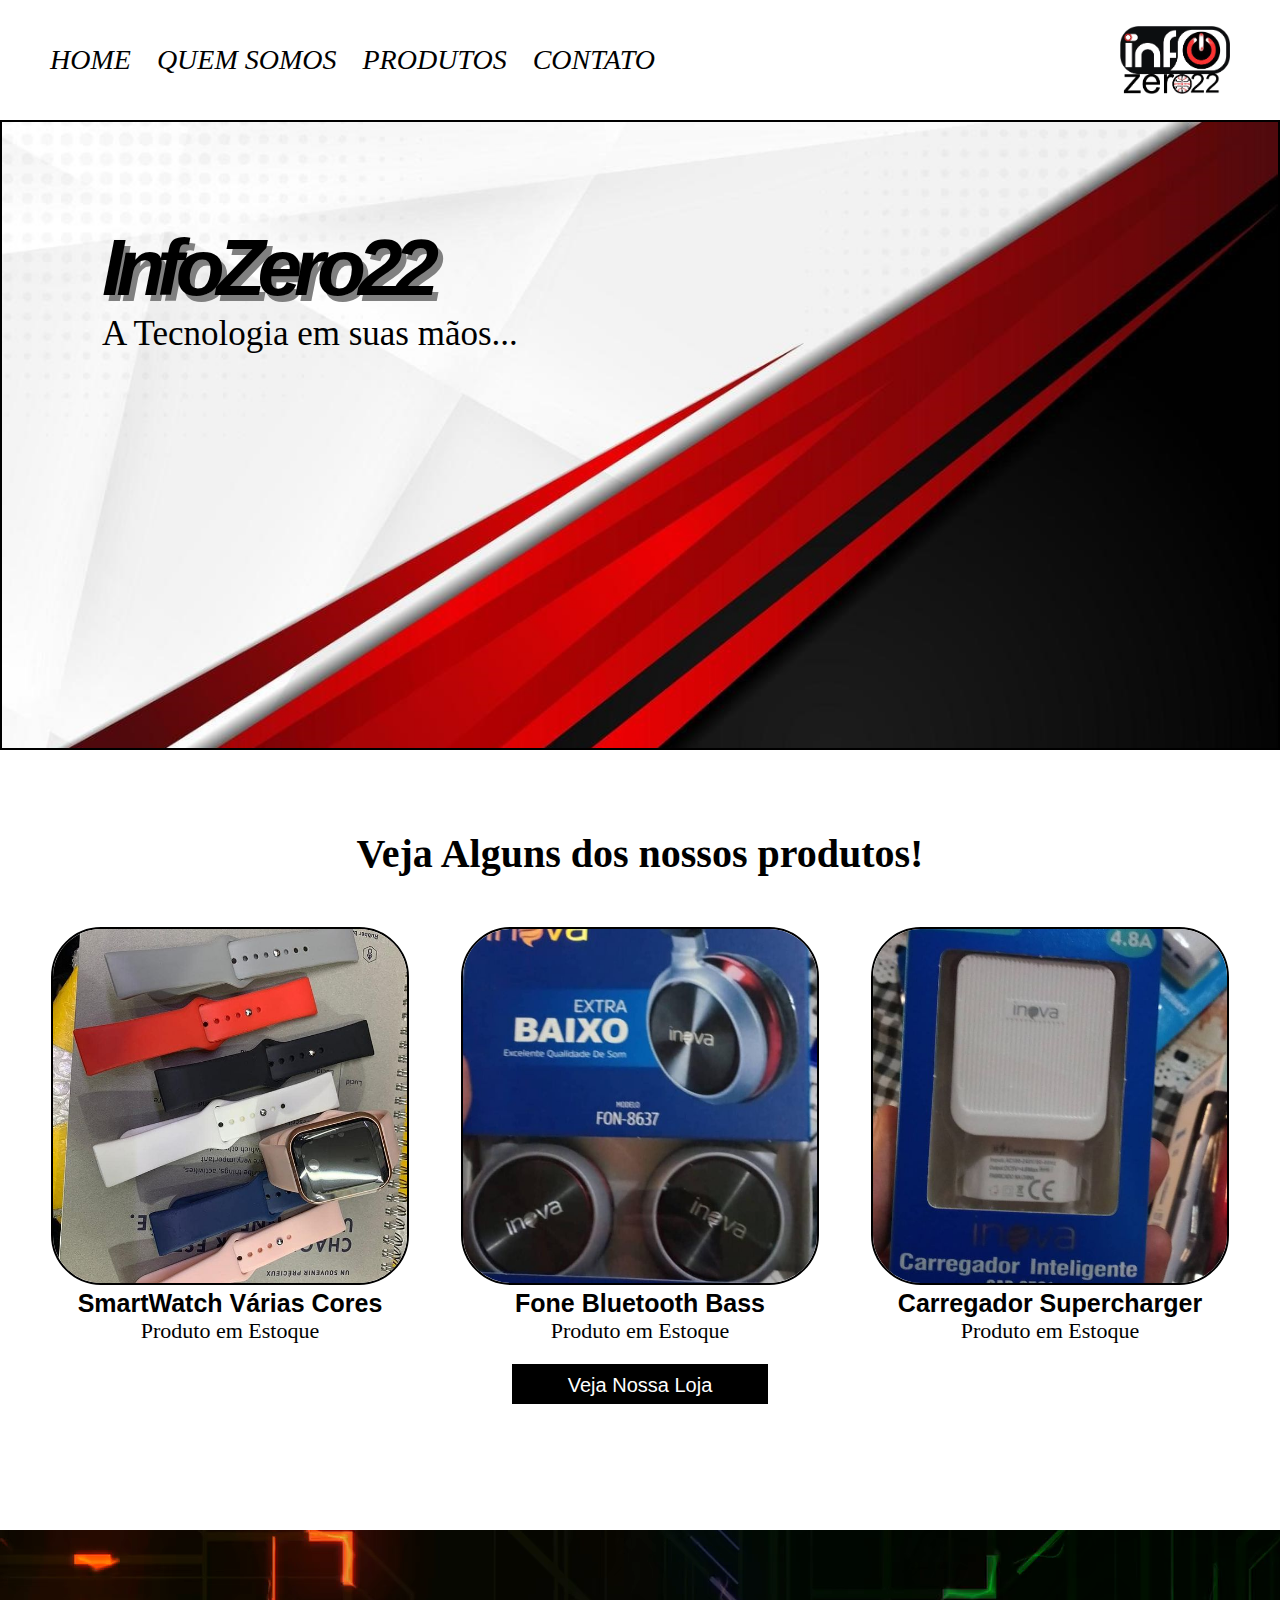
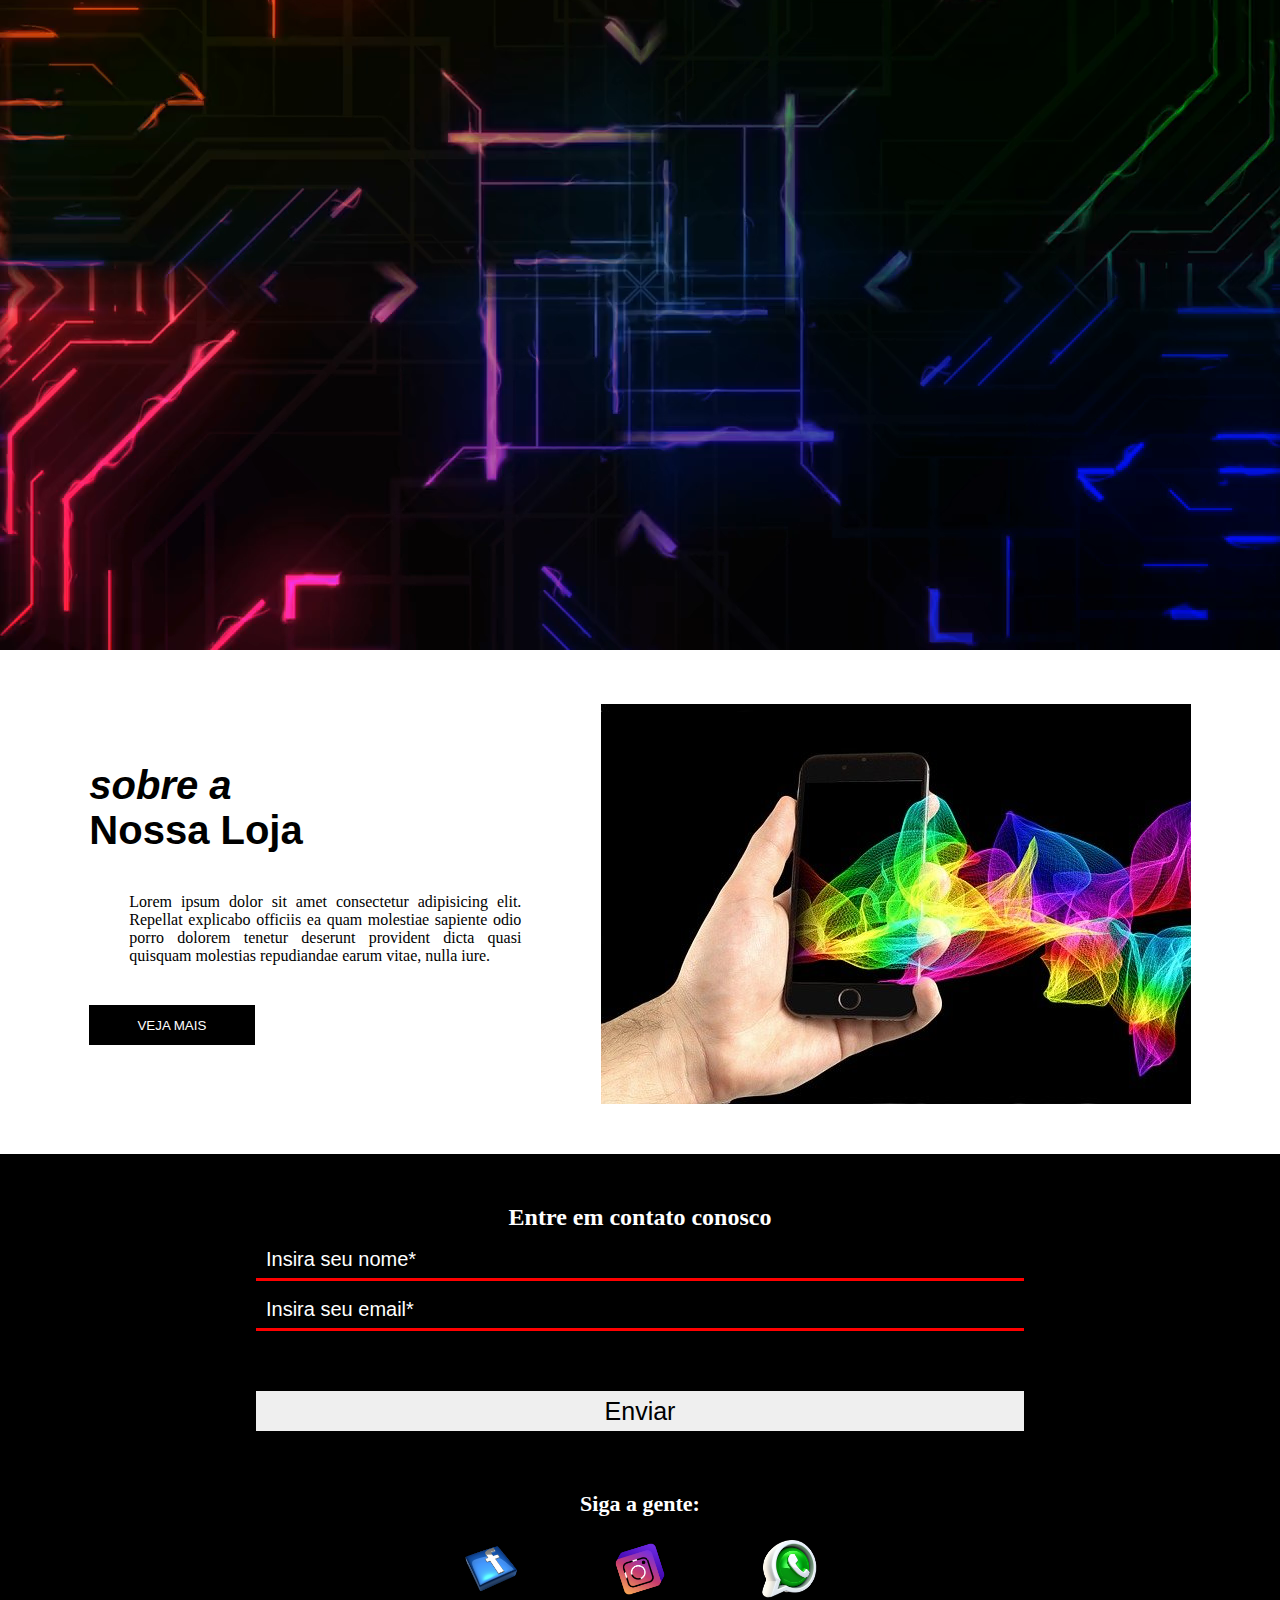
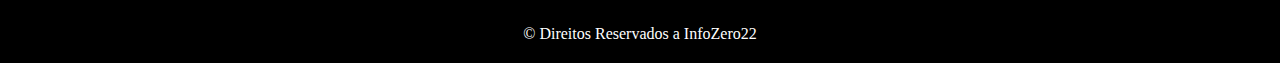
==== index.html @ 2eaff06e "Loja InfoZero22" ====
<!DOCTYPE html>
<html lang="en">
    <meta charset="UTF-8">
    <meta name="viewport" content="width=device-width, initial-scale=1.0">
    <!--arquivo css estilo da landing page-->
    <link rel="stylesheet" type="text/css" href="css/style.css">
    <!--responsivo-->
    <link rel="stylesheet" href="css/responsivo.css">
    <meta charset="description" content="Loja Tecnologia"> 
    <meta charset="keywords" content="Lojas Tecnologia Nova Friburgo,Infozero22,Tecnologia,Celulares,Smartwatch,Smartphones">
    <meta charset="Valdecir Waldhelm">
<body>
    <header id="top-header">
        <img src="img/logoS-250px.png" alt="Infozero22">
            <div class="navbar">
                <div class="desktop">
                    <nav>
                        <ul>
                            <a href="#top-header"><li>Home</li></a>
                            <a href="#quem-somos"><li>Quem somos</li></a>
                            <a href="#produtos"><li>Produtos</li></a>
                            <a href="#contato"><li>Contato</li></a>
                           
                      
                        </ul>
                    </nav>
                </div> <!--desktop-->
            </div> <!--navbar-->
    </header> <!--Top-header-->

    <main id="container-main">
        <div class="container">
            <div class="container-info">
                <h1>InfoZero22</h1>
                <p>A Tecnologia em suas mãos...</p>
            </div> <!--container-info-->
        </div> <!--container-->
    </main> <!--container-main-->

    <section id="produtos">  
        <h2>Veja Alguns dos nossos produtos!</h2>
        <div class="produtos-container">
            <div class="item-produtos">
                <img src="img/imagem1.jpg" alt="SmartWatch">
                <h3>SmartWatch Várias Cores</h3>
                <p>Produto em Estoque</p>
            </div>
            <div class="item-produtos">
                <img src="img/imagem7.jpg" alt="Fone Bluetooth">
                <h3>Fone Bluetooth Bass</h3>
                <p>Produto em Estoque</p>
            </div>
            <div class="item-produtos">
                <img src="img/imagem12.jpg" alt="Carregador Supercharger">
                <h3>Carregador Supercharger</h3>
                <p>Produto em Estoque</p>
            </div> <!--item-produtos-->
        </div> <!--class-container--> 

        <a href="https://www.instagram.com/info022/?hl=pt-br" target="_blank"><input type="submit" value="Veja Nossa Loja"></a>
    </section> <!--produtos-->

    <section id="media"> 
        <div class="media-container">
            <video autoplay loop class="video" >
                <source src="media/Chain - 25380.mp4">
            </video> <!--class video-->
        </div>
    </section>

    <section id="quem-somos">
        <div class="container-loja">
            <h3><span>sobre a</span><br>Nossa Loja</h3>
            <p>Lorem ipsum dolor sit amet consectetur adipisicing elit. Repellat explicabo officiis ea quam molestiae sapiente odio porro dolorem tenetur deserunt provident dicta quasi quisquam molestias repudiandae earum vitae, nulla iure.</p>
            <a target="_blank" href="https://www.instagram.com/info022/?hl=pt-br"><input type="submit" value="Veja Mais"></a>
        </div> <!--container-loja-->
        <div class="quem-somos-img"></div>
    </section> <!--quem-somos-->

    <footer id="contato">
        <div class="formulario">
        <h2>Entre em contato conosco</h2>
            <form method="post" id="fContato" action="mailto:zero22Info@gmail.com" target="_blank">
                <input type="text" name="nome" placeholder="Insira seu nome*">
                <input type="email" name="email" placeholder="Insira seu email*">
                <br>
                <input type="submit" value="Enviar">
            </form>
        </div> <!--formulario-->
        <div class="redes-sociais">
            <h3>Siga a gente:</h3>
            <div class="img-redessociais">
                <div class="item">
                    <a target="_blank" href="https://www.facebook.com/lindiano.costa"><img src="img/facebook.png" alt="facebook"></a>
                </div>
                <div class="item">
                    <a target="_blank" href="https://www.instagram.com/info022/?hl=pt-br"><img src="img/3D-Instagram-logo-PNG.png" alt="instagram"></a>
                </div>
                <div class="item">
                    <a target="_blank" href="https://wa.me/5522992016962"><img src="img/3D-WhatsApp-logo-transparent-background-PNG.png" alt="whatsapp"></a>
                </div> 
            </div> <!--img-redessociais-->
            <p>&copy; Direitos Reservados a InfoZero22</p>
        </div> <!--redes-sociais-->
    </footer><!--contato-->


</body>
</html>
---- css/style.css ----
*{
    margin: 0;
    padding: 0;
    box-sizing: border-box;
}

html{
    height: 100%;
}

/*navbar*/
#top-header{
    width: 100%;
    height: 120px;
    display: flex;
    justify-content: space-between;
    align-items: center;
    flex-direction: row-reverse;
    padding: 10px 50px;
   
}

#top-header img {
    width: 9%;
    min-width: 110px;
}

.navbar ul li{ 
    text-transform: uppercase;
    font-family: 'arial black', serif;
    font-style: italic;
    display: inline-block;
    color: black;
    font-size: 28px;
    margin-right: 22px;
}

.navbar ul li:hover{
    color: grey;
}

/*container*/
#container-main{
    width: 100%;
    height: 70vh;
   
}

.container{
    width: 100%;
    height: 70vh;
    background-image: url('../img/template1.jpg');
    background-size: cover;
    border: 2px solid black;
}

.container-info{
    padding: 100px;
}

.container-info h1{
    font-family: 'Arial Black' , sans-serif;
    font-style: italic;
    font-size: 80px;
    text-shadow: 5px 6px grey;
    letter-spacing: -8px;
}

.container-info p{
    font-size: 35px;

}

/*produtos*/

#produtos{
    width: 100%;
    height: 70vh;
}

#produtos h2{
    text-align: center;
    margin: 80px 0 50px 0;
    font-size: 40px;
}

.produtos-container{
    display: flex;
    justify-content: space-around;
    
}

.item-produtos{
    width: 35%;
    text-align: center;

}

.item-produtos:nth-child(1){
    margin-right: -50px;
}

.item-produtos:nth-child(3){
    margin-left: -50px;
}

.item-produtos h3{
    font-family: 'arial', sans-serif;
    font-weight: bolder;
    font-size: 25px;
}

.item-produtos p{
    font-size: 22px;

}

.item-produtos img{
    border: 2px solid black;
    width: 80%;
    border-radius: 50px;
}

#produtos input[type=submit]{
    background-color: black;
    color: white;
    font-size: 20px;
    width: 20%;
    min-width: 180px;
    height: 40px;
    position: relative;
    left: 40%;
    margin: 20px 0;
    padding: 10px;
    cursor: pointer;
    border: none;
    outline: none;
    
}

/* video */
.video{
    width: 100%;
}

/* quem somos */

#produtos{
    width: 100;
    height: 700px;
}
#quem-somos{
    display: flex;
    justify-content: space-evenly;
    padding: 50px;
    align-items: center;
}

.container-loja{
    width: 40%;
    height: auto;
}

.container-loja span{
    font-family: 'lobster',sans-serif;
    font-style: italic;
}

.container-loja h3{
    font-family: 'arial', sans-serif;
    font-size: 40px;

}

.container-loja p{
    padding: 40px;
    text-align: justify;
}

.container-loja input[type=submit]{
    border: none;
    outline: none;
    width: 35%;
    min-width: 150px;
    height: 40px;
    background-color: black;
    color: white;
    text-transform: uppercase;
    cursor: pointer;
    
}

.quem-somos-img{
    background-image: url('../img/mobile.jpg');
    background-size: cover;
    width: 50%;
    min-width: 400px;
    height: 400px;
}

/* contato */
/* rodape */
#contato{
    background-color: black;
    text-align: center;
}

.formulario{
    color: white;
    padding: 50px 0;
}

.formulario form{
    text-align: left;
    margin:  10px auto;
    width: 60%;

}

form input[type=text]::placeholder, form input[type=email]::placeholder{
    color: white;
}

form input[type=text], form input[type=email]{
    font-size: 20px;
    color: white;
    width: 100%;
    height: 40px;
    border: none;
    outline: none;
    padding-left: 10px;
    background-color: black;
    border-bottom: 3px solid red;
    margin-bottom: 10px;
}

form input[type=submit]{
    width: 100%;
    height: 40px;
    border: none;
    outline: none;
    margin-top: 50px;
    font-size: 25px;
    cursor: pointer;
    
}

.redes-sociais h3{
    color: white;
    font-size: 22px;
}

.redes-sociais p{
    padding: 20px 0;
    color: white;
}

.redes-sociais{
    width: 50%;
    margin: auto;
}

.img-redessociais{
    display: flex;
    justify-content: center;
    margin-top: 20px;
    cursor: pointer;
}

.img-redessociais .item:nth-child(1){
   position: relative;
   left: 10%;
   
}

.img-redessociais .item:nth-child(3){
   position: relative;
   right: 10%;
   
 }

.item img{
    width: 30%;
}
---- css/responsivo.css ----
@media screen and (max-width: 920px){
    .navbar ul{
        word-spacing: 20px;
    }

    .navbar ul li{
        /* display: inline-block;
        color: rgb(214, 0, 0);
        text-shadow: 1px 1px black; */
        font-size: 22px;
    }

    .container-info{
        padding: 50px;
    }


    
}
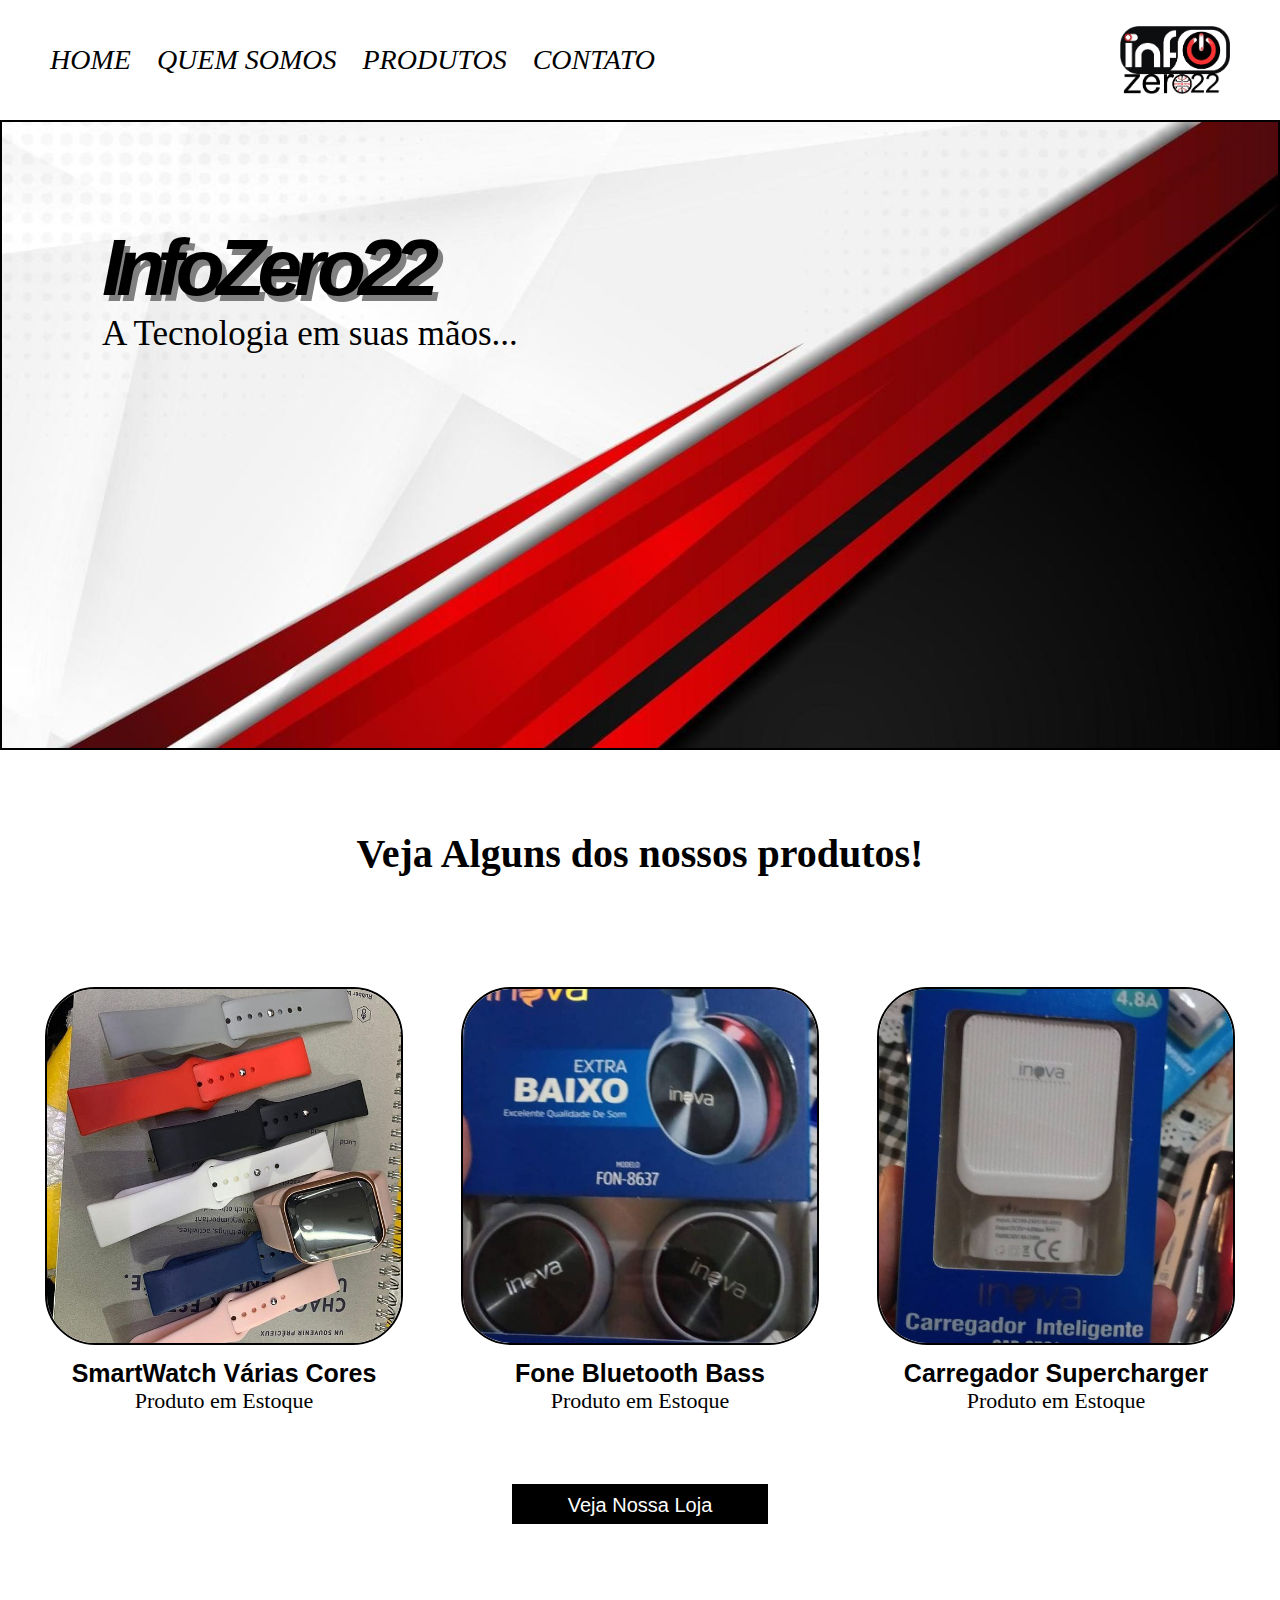
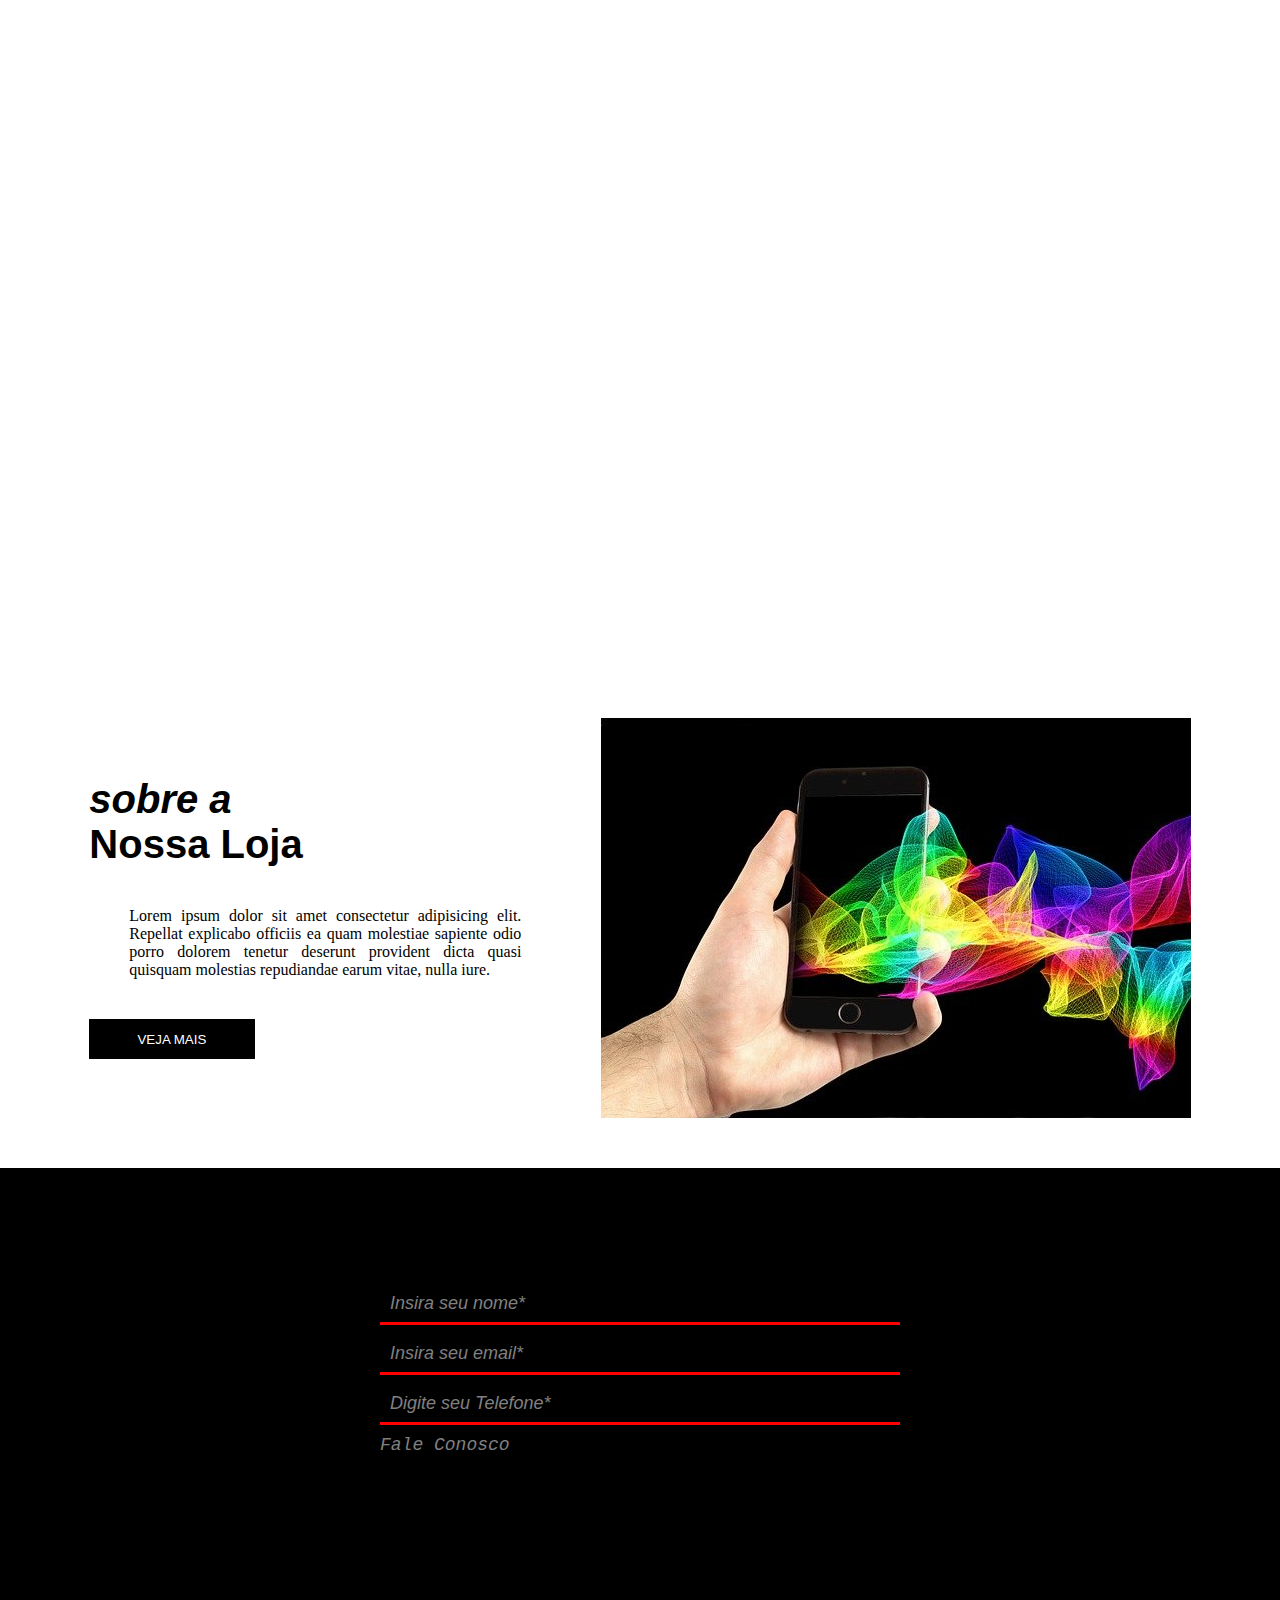
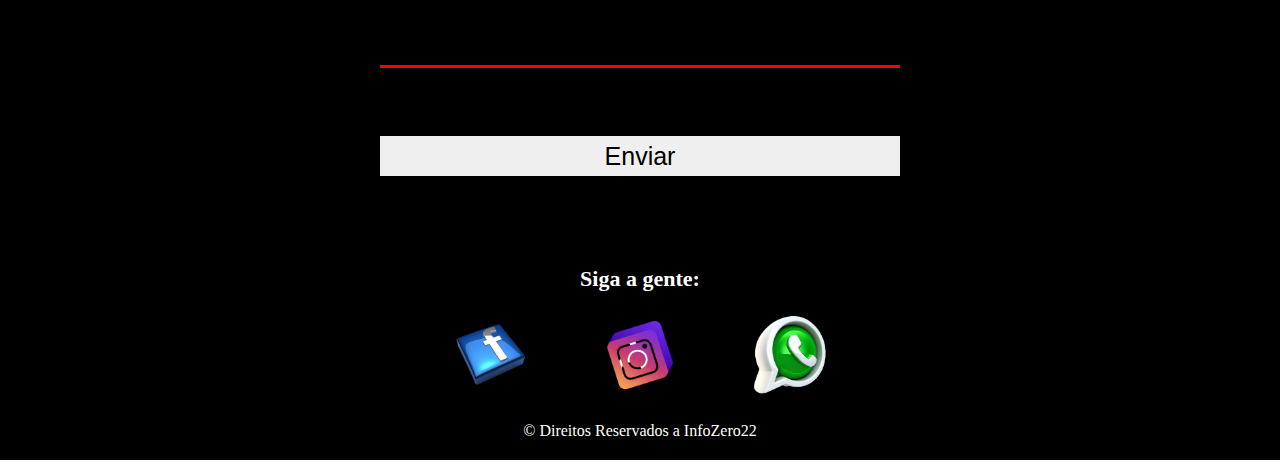
==== commit 896125bb: "ajustes responsivo LOja InfoZer22" ====
--- a/index.html
+++ b/index.html
@@ -20,11 +20,23 @@
                             <a href="#quem-somos"><li>Quem somos</li></a>
                             <a href="#produtos"><li>Produtos</li></a>
                             <a href="#contato"><li>Contato</li></a>
-                           
-                      
                         </ul>
                     </nav>
                 </div> <!--desktop-->
+
+                        <div class="icon-menu"></div>
+
+                        <div class="mobile menu hide" id="menu">
+                        
+                                <a href="#top-header"><li>Home</li></a>
+                                <a href="#quem-somos"><li>Quem Somos</li></a>
+                                <a href="#produtos"><li>Produtos</li></a>
+                                <a href="#contato"><li>Contato</li></a>  
+                              
+                        <!--mobile-->
+                    
+
+               
             </div> <!--navbar-->
     </header> <!--Top-header-->
 
@@ -55,9 +67,11 @@
                 <h3>Carregador Supercharger</h3>
                 <p>Produto em Estoque</p>
             </div> <!--item-produtos-->
-        </div> <!--class-container--> 
+        </div> <!--produtos-container--> 
 
-        <a href="https://www.instagram.com/info022/?hl=pt-br" target="_blank"><input type="submit" value="Veja Nossa Loja"></a>
+        <div class="button-loja">
+            <a href="https://www.instagram.com/info022/?hl=pt-br" target="_blank"><input type="submit" value="Veja Nossa Loja"></a>
+        </div> <!--button-loja-->
     </section> <!--produtos-->
 
     <section id="media"> 
@@ -81,8 +95,10 @@
         <div class="formulario">
         <h2>Entre em contato conosco</h2>
             <form method="post" id="fContato" action="mailto:zero22Info@gmail.com" target="_blank">
-                <input type="text" name="nome" placeholder="Insira seu nome*">
-                <input type="email" name="email" placeholder="Insira seu email*">
+                <input type="text" name="nome" placeholder="Insira seu nome*" required>
+                <input type="email" name="email" placeholder="Insira seu email*" required>
+                <input type="telefone" placeholder="Digite seu Telefone*" required />
+                <textarea name="" id="" cols="30" rows="10" placeholder="Fale Conosco" required></textarea>
                 <br>
                 <input type="submit" value="Enviar">
             </form>
@@ -104,6 +120,7 @@
         </div> <!--redes-sociais-->
     </footer><!--contato-->
 
+    <script src="js/config.js"></script>
 
 </body>
 </html>--- a/css/style.css
+++ b/css/style.css
@@ -25,7 +25,13 @@
     min-width: 110px;
 }
 
-.navbar ul li{ 
+/* menu desktop */
+
+.navbar .desktop{
+    /* display: none; */
+}
+
+.navbar .desktop ul li{ 
     text-transform: uppercase;
     font-family: 'arial black', serif;
     font-style: italic;
@@ -35,11 +41,61 @@
     margin-right: 22px;
 }
 
-.navbar ul li:hover{
+.navbar .desktop ul li:hover{
     color: grey;
 }
 
-/*container*/
+/* menu mobile */
+
+.icon-menu{
+    width: 70px;
+    height: 70px;
+    background-image: url('../img/cardapio.png');
+    background-size: 100%;
+    background-repeat: no-repeat;
+    cursor: pointer; 
+    float: left;
+    display: none;
+   
+}
+
+.hide{transition:1s;height:0;}
+
+.show{
+    transition:1s;
+    height: auto;
+}
+
+.navbar .mobile{
+    z-index: 999;
+    overflow: hidden;
+    width: 100%;
+    position: absolute;
+    top: 120px;
+    left: 0;
+    text-align: center;
+    background-color: rgba(255, 255, 255, 0.5);
+    list-style-type: none;
+}
+
+.navbar .mobile li{
+    text-transform: uppercase;
+    font-family: 'arial black', serif;
+    font-style: italic;
+    font-size: 28px; 
+    border-bottom: 2px solid red;
+    padding: 10px 0;
+    color: black;
+    text-shadow: 1px 2px white;
+    
+}
+
+.navbar .mobile a{
+    text-decoration: none; 
+}
+
+/* container imagem */
+
 #container-main{
     width: 100%;
     height: 70vh;
@@ -75,7 +131,7 @@
 
 #produtos{
     width: 100%;
-    height: 70vh;
+    height: auto;
 }
 
 #produtos h2{
@@ -85,8 +141,12 @@
 }
 
 .produtos-container{
-    display: flex;
-    justify-content: space-around;
+    width: 100%;
+    height: auto;
+    display: flex;
+    justify-content: space-between;
+    flex-wrap: wrap;
+    padding: 50px 0;
     
 }
 
@@ -119,36 +179,37 @@
     border: 2px solid black;
     width: 80%;
     border-radius: 50px;
-}
-
-#produtos input[type=submit]{
+    margin: 10px;
+}
+
+.button-loja{
+    width: 100%;
+    margin: 20px auto;
+    text-align: center;
+    
+}
+
+.button-loja input[type=submit]{
     background-color: black;
     color: white;
     font-size: 20px;
     width: 20%;
     min-width: 180px;
     height: 40px;
-    position: relative;
-    left: 40%;
-    margin: 20px 0;
     padding: 10px;
     cursor: pointer;
     border: none;
     outline: none;
-    
 }
 
 /* video */
 .video{
     width: 100%;
+    height: auto;
 }
 
 /* quem somos */
 
-#produtos{
-    width: 100;
-    height: 700px;
-}
 #quem-somos{
     display: flex;
     justify-content: space-evenly;
@@ -199,39 +260,51 @@
 }
 
 /* contato */
+
 /* rodape */
 #contato{
     background-color: black;
     text-align: center;
 }
 
-.formulario{
-    color: white;
-    padding: 50px 0;
-}
-
 .formulario form{
-    text-align: left;
-    margin:  10px auto;
-    width: 60%;
-
-}
-
-form input[type=text]::placeholder, form input[type=email]::placeholder{
-    color: white;
-}
-
-form input[type=text], form input[type=email]{
-    font-size: 20px;
-    color: white;
+    display: flex;
+    flex-direction: column;
+    justify-content: center;
+    margin: 50px auto;
+    max-width: 600px;
+    padding: 40px;
+}
+
+.formulario input[type=text], .formulario input[type=email], .formulario input[type=telefone]{
     width: 100%;
     height: 40px;
+    margin-bottom: 10px;
     border: none;
     outline: none;
     padding-left: 10px;
     background-color: black;
     border-bottom: 3px solid red;
     margin-bottom: 10px;
+    color: white;
+    font-size: 18px;
+}
+
+form input[type=text]::placeholder, form input[type=email]::placeholder, form input[type=telefone]::placeholder, form  textarea::placeholder{
+    color: grey;
+    font-size: 18px;
+    font-style: italic;
+}
+
+
+.formulario textarea{
+    font-size: 20px;
+    color: white;
+    resize: none;
+    border: 0;
+    outline: 0;
+    background-color: black;
+    border-bottom: 3px solid red;
 }
 
 form input[type=submit]{
@@ -280,6 +353,6 @@
  }
 
 .item img{
-    width: 30%;
-}
-
+    width: 40%;
+}
+
--- a/css/responsivo.css
+++ b/css/responsivo.css
@@ -1,4 +1,9 @@
-@media screen and (max-width: 920px){
+@media screen and (max-width: 950px){
+
+    .navbar .desktop ul li{ 
+        font-size: 22px;
+    }
+
     .navbar ul{
         word-spacing: 20px;
     }
@@ -13,7 +18,141 @@
     .container-info{
         padding: 50px;
     }
+   
+}
 
+@media screen and (max-width: 890px){
+
+    .navbar .desktop{
+        display: none;
+    }
+
+    .icon-menu{
+        /* display: none; */
+        display: block;
+       
+    }
+
+    .container-info h1{
+        font-size: 50px;
+        
+    }
+
+    .container-info{
+        padding: 50px;
+    }
+
+    .produtos-container{
+        display: flex;
+        justify-content: center;
+        flex-wrap: wrap;
+        
+    }
+
+    .item-produtos:nth-child(1){
+        margin-right: 0;
+    }
+    
+    .item-produtos:nth-child(3){
+        margin-left: 0;
+    }
+    
+    .item-produtos{
+        width: 50%;
+    
+    }
+
+    .item-produtos img{
+        border: 2px solid black;
+        width: 80%;
+        border-radius: 50px;
+        margin: 20px;
+    }
+
+    .item img{
+        width: 50%;
+    }
+
+   
+}
+
+@media screen and (max-width: 590px){
+
+    .produtos-container{
+        display: flex;
+        justify-content: center;
+        flex-direction: column;
+        align-items: center;
+        
+    }
+    
+    .item-produtos{
+        width: 100%;
+        text-align: center;
+    
+    }
+
+    .item-produtos img{
+        border: 2px solid black;
+        width: 60%;
+        border-radius: 50px;
+        margin: 20px;
+    }
+
+    #quem-somos{
+        display: flex;
+        justify-content: center;
+        flex-direction: column;
+        align-items: center;
+    }
+    
+    .container-loja{
+        width: 100%;
+        height: auto;
+        text-align: center;
+        padding-bottom: 20px;
+    }
 
     
+    .redes-sociais{
+        width: 100%;
+        margin: auto;
+    }
+
+    .img-redessociais{
+        display: flex;
+        justify-content: space-around;
+        
+    }
+    
+    .img-redessociais .item:nth-child(1){
+       position: relative;
+       left: 0%;
+       
+    }
+    
+    .img-redessociais .item:nth-child(3){
+       position: relative;
+       right: 0%;
+       
+     }
+
+     .formulario form{
+        text-align: left;
+        margin:  10px auto;
+        width: 100%;
+    
+    }
+    
+    .item img{
+        width: 45%;
+    }
+
+    .quem-somos-img{
+        width: 50%;
+        min-width: 350px;
+        height: 400px;
+    }
+    
+
 }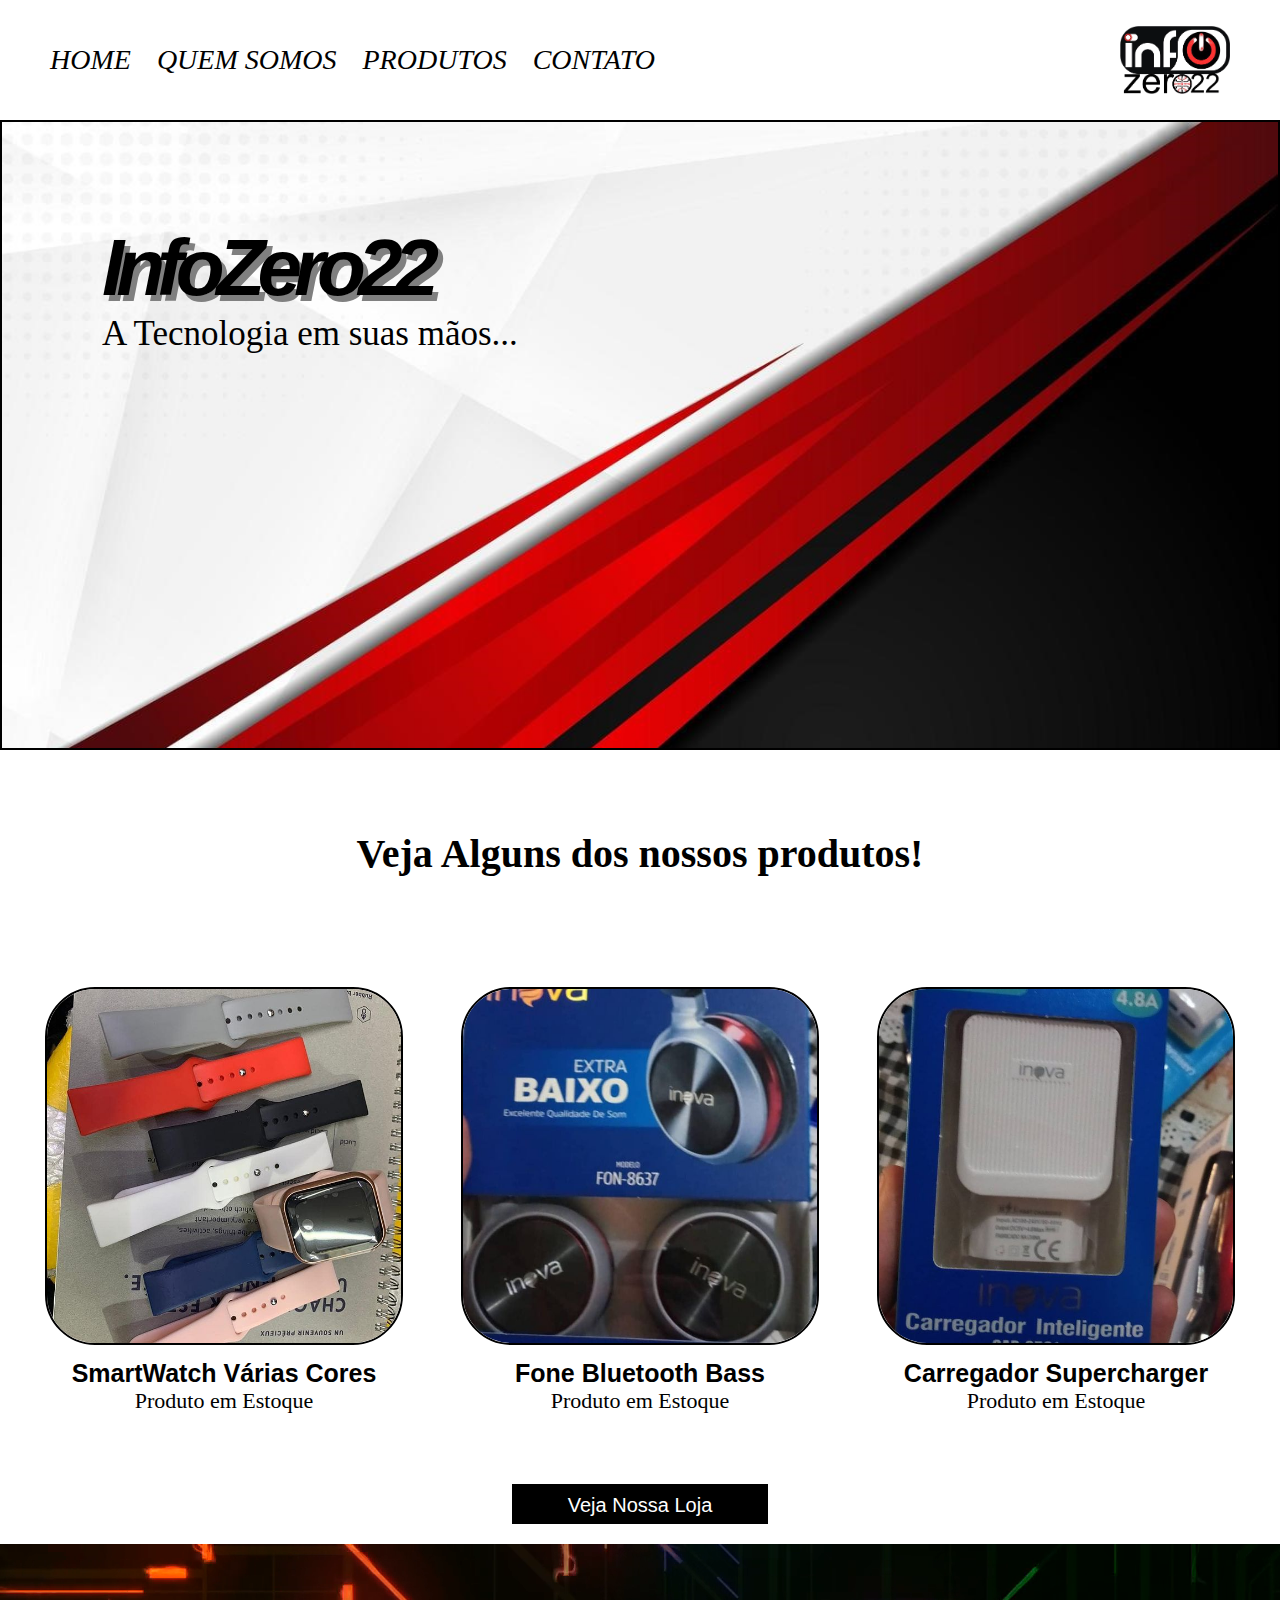
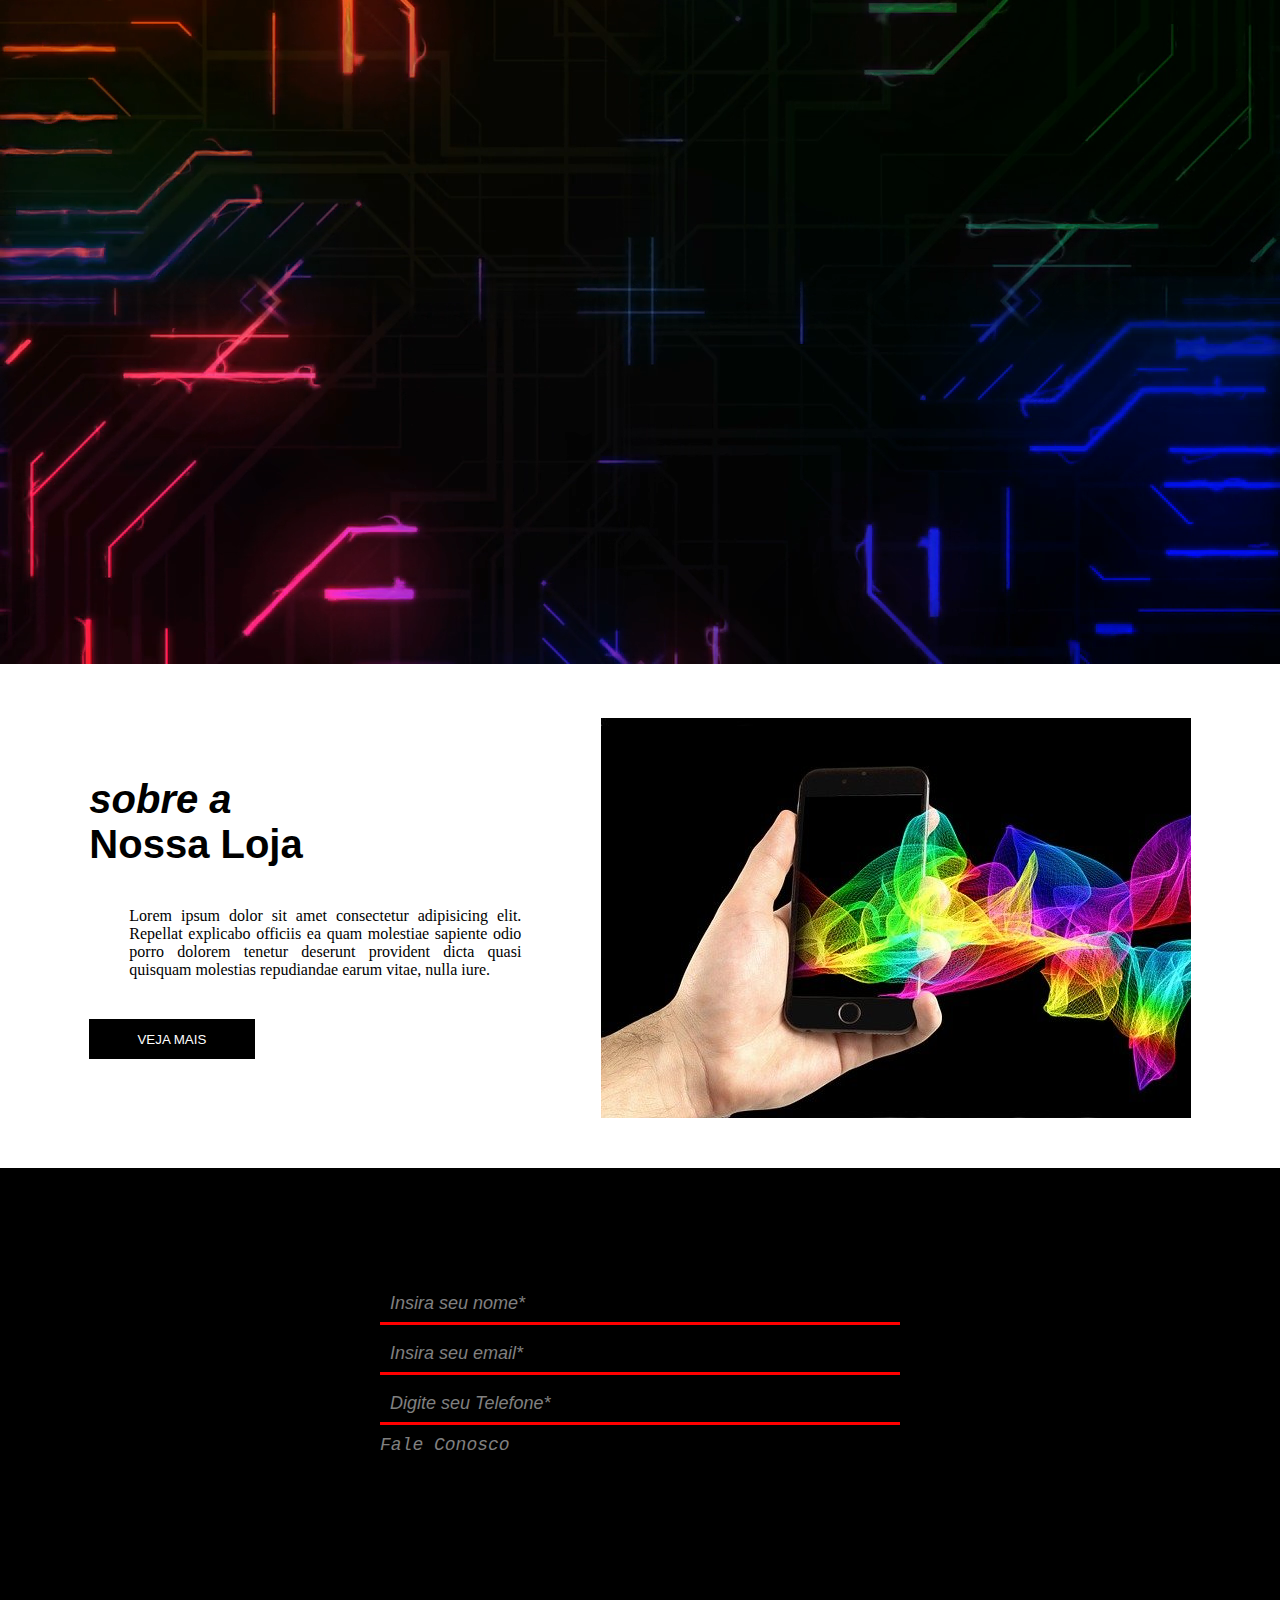
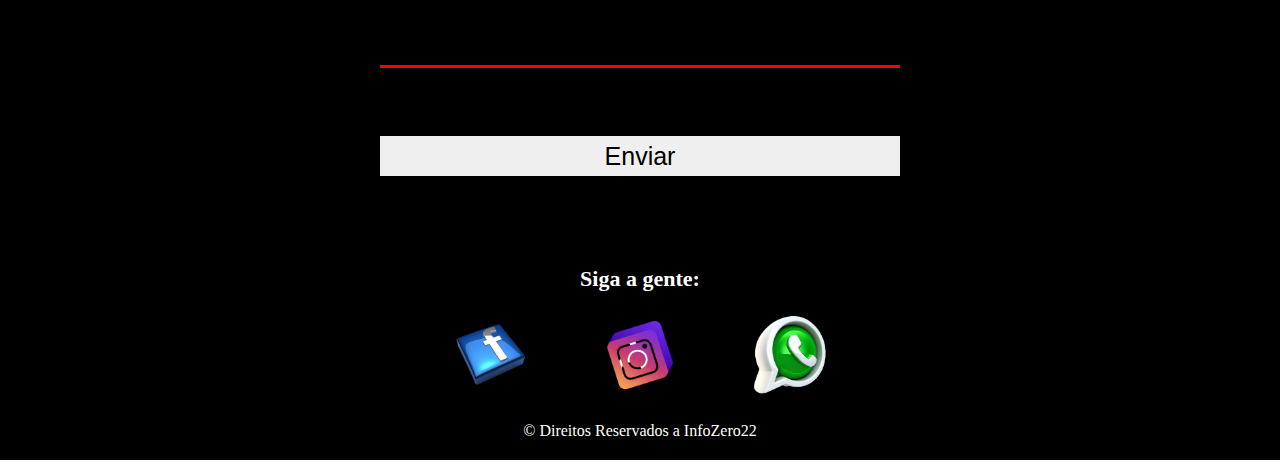
==== commit 87c7fb67: "ajustes video JavaScript" ====
--- a/index.html
+++ b/index.html
@@ -76,10 +76,13 @@
 
     <section id="media"> 
         <div class="media-container">
-            <video autoplay loop class="video" >
-                <source src="media/Chain - 25380.mp4">
+            <video autoplay loop muted id="Myvideo">
+                <source src="media/Chain.mp4">
+                    <source src="media/Chain.ogg" type="video/ogg">
+                        <source src="media/Chain.webm" type="video/webm">
+                            Your browser does not support HTML5 video.
             </video> <!--class video-->
-        </div>
+        </div> <!--media-container-->
     </section>
 
     <section id="quem-somos">
--- a/css/style.css
+++ b/css/style.css
@@ -48,8 +48,8 @@
 /* menu mobile */
 
 .icon-menu{
-    width: 70px;
-    height: 70px;
+    width: 50px;
+    height: 50px;
     background-image: url('../img/cardapio.png');
     background-size: 100%;
     background-repeat: no-repeat;
@@ -74,7 +74,7 @@
     top: 120px;
     left: 0;
     text-align: center;
-    background-color: rgba(255, 255, 255, 0.5);
+    background-color: rgba(255, 255, 255, 0.8);
     list-style-type: none;
 }
 
@@ -203,7 +203,7 @@
 }
 
 /* video */
-.video{
+#Myvideo{
     width: 100%;
     height: auto;
 }
--- a/css/responsivo.css
+++ b/css/responsivo.css
@@ -9,9 +9,6 @@
     }
 
     .navbar ul li{
-        /* display: inline-block;
-        color: rgb(214, 0, 0);
-        text-shadow: 1px 1px black; */
         font-size: 22px;
     }
 
@@ -77,6 +74,11 @@
 }
 
 @media screen and (max-width: 590px){
+
+    #top-header{
+        padding: 10px 15px;
+       
+    }
 
     .produtos-container{
         display: flex;
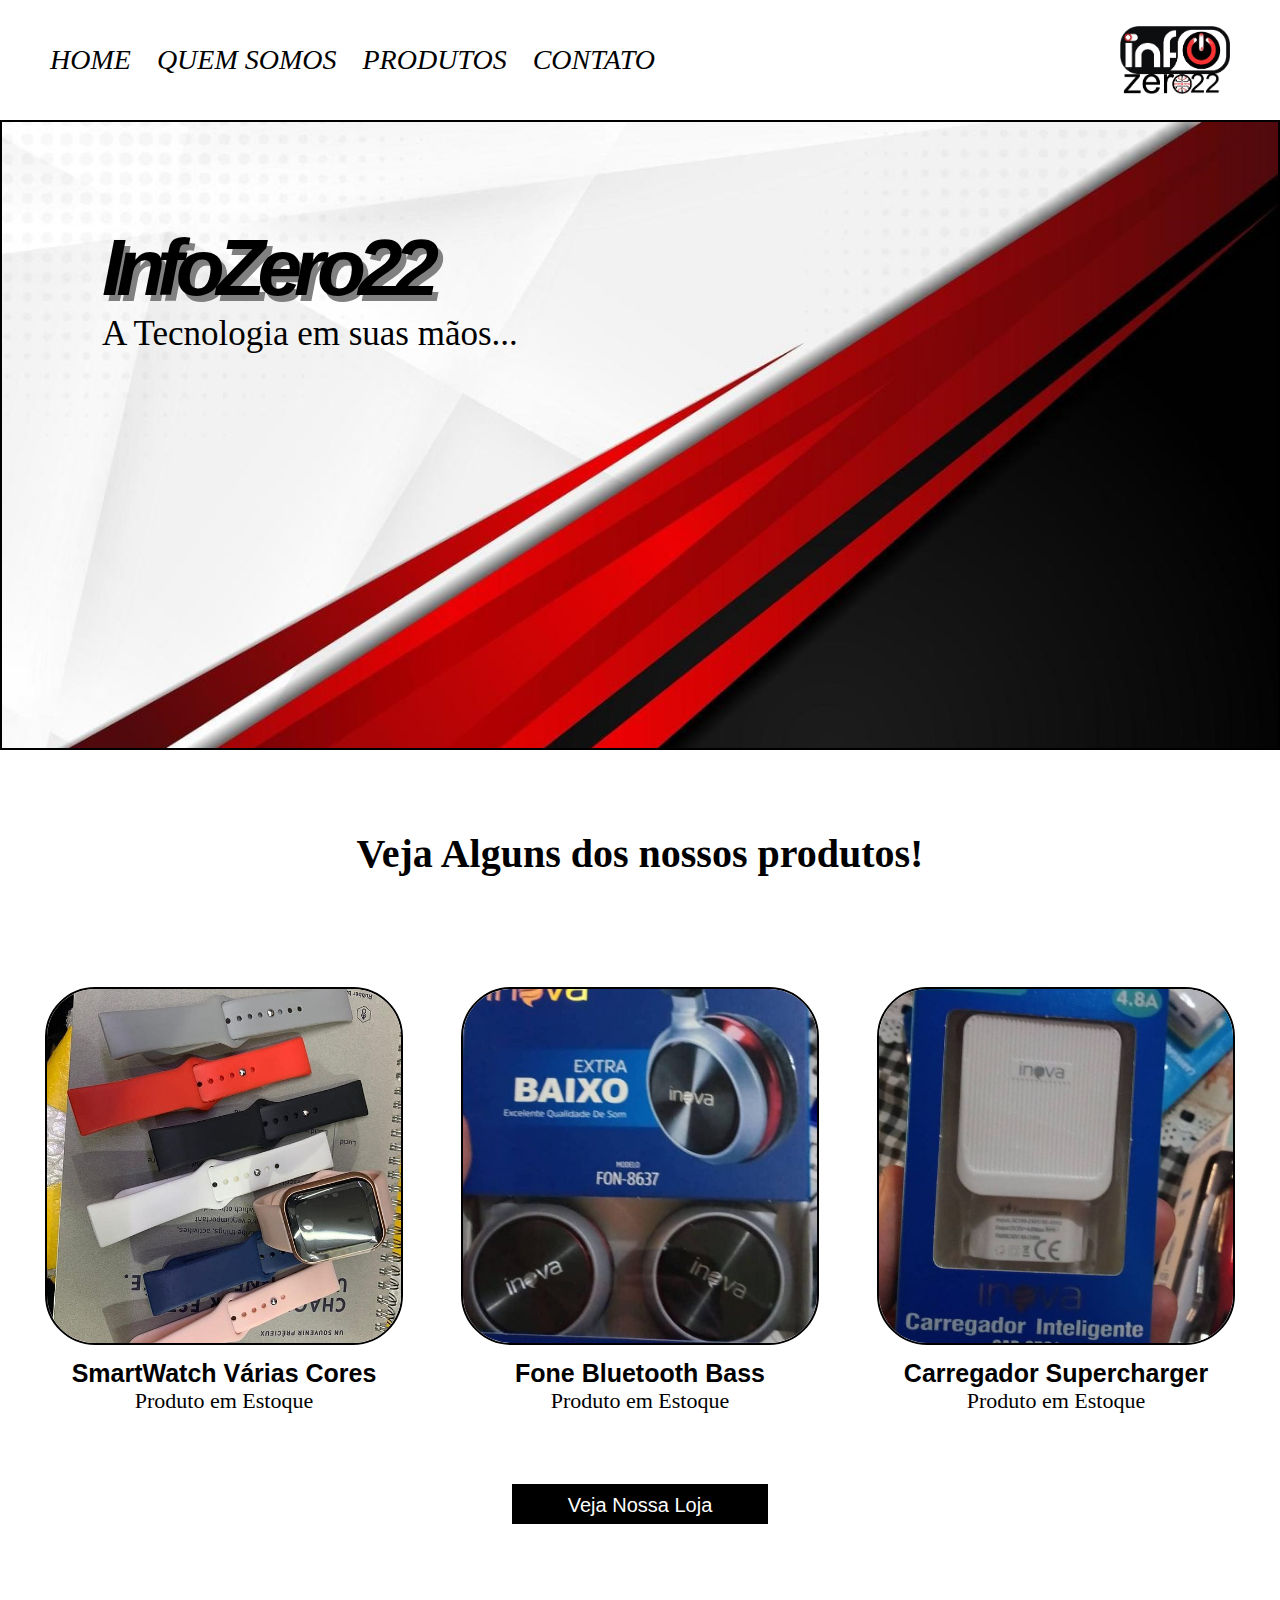
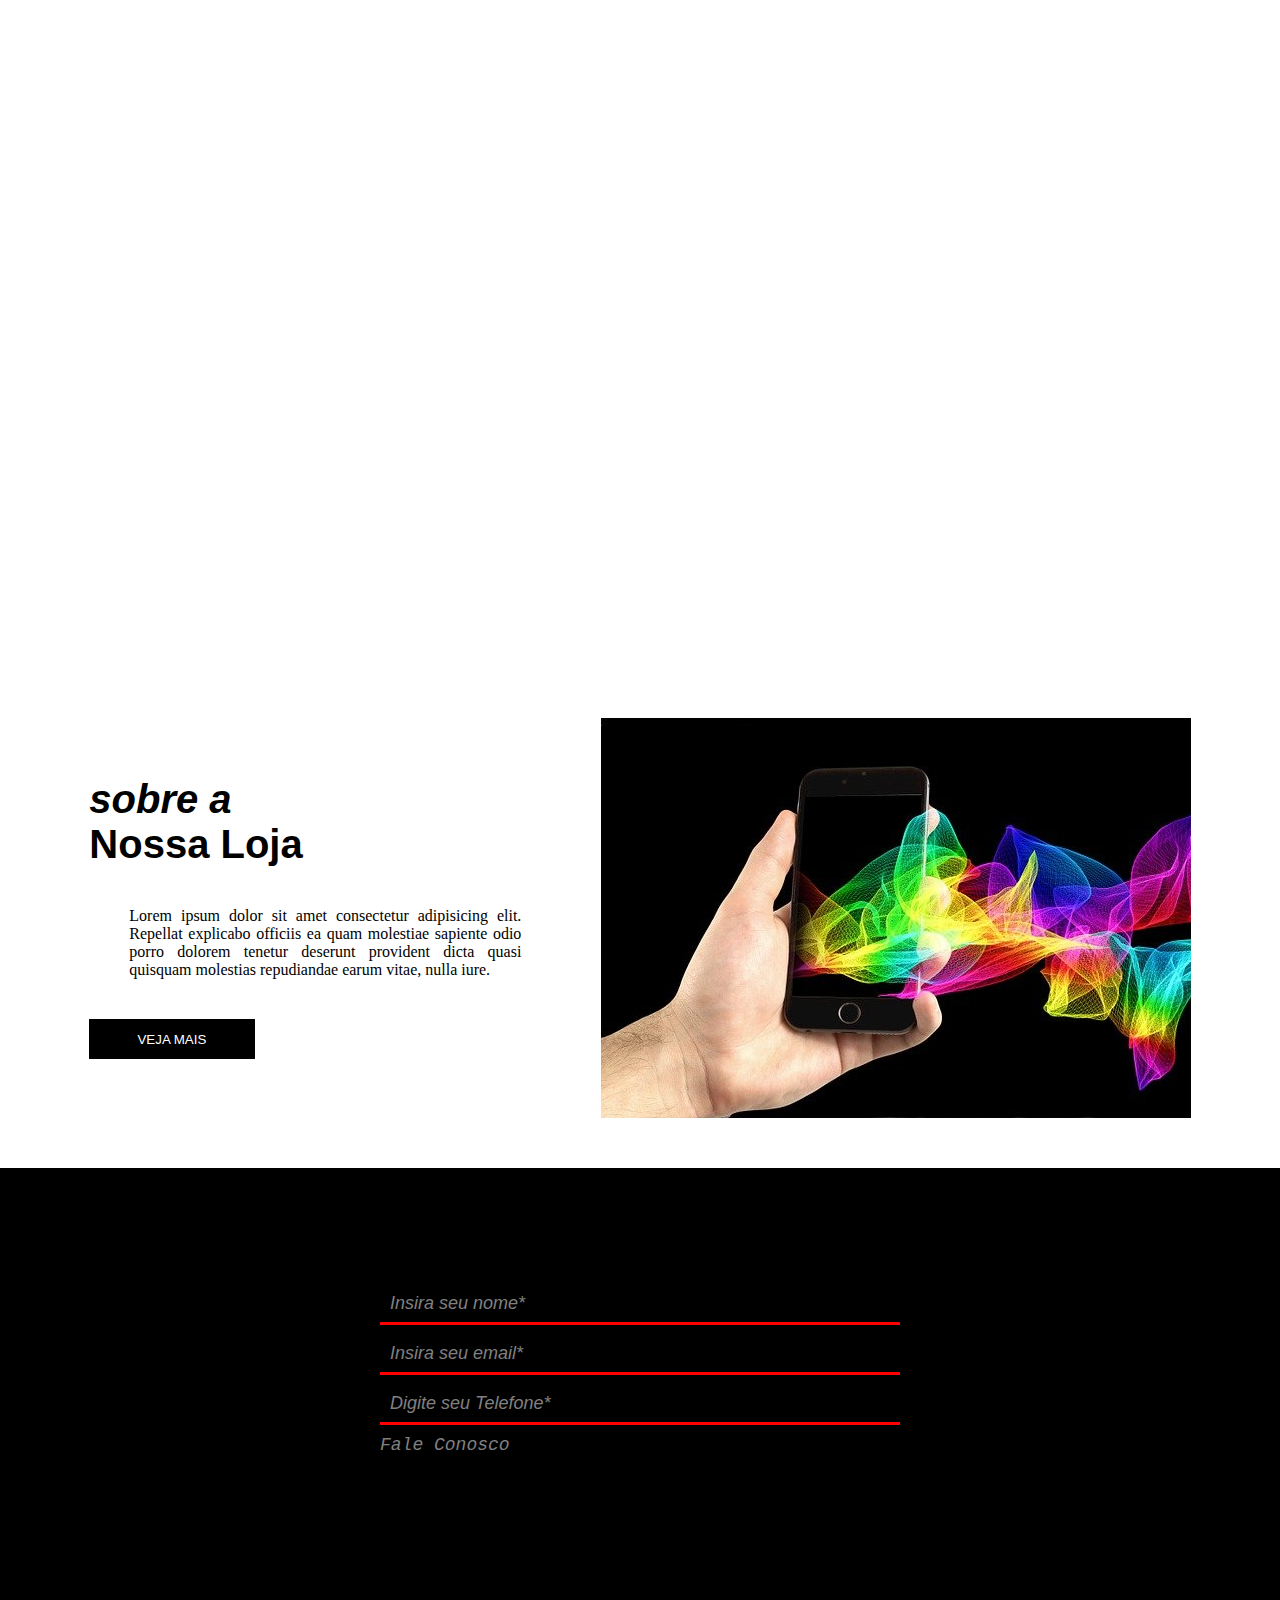
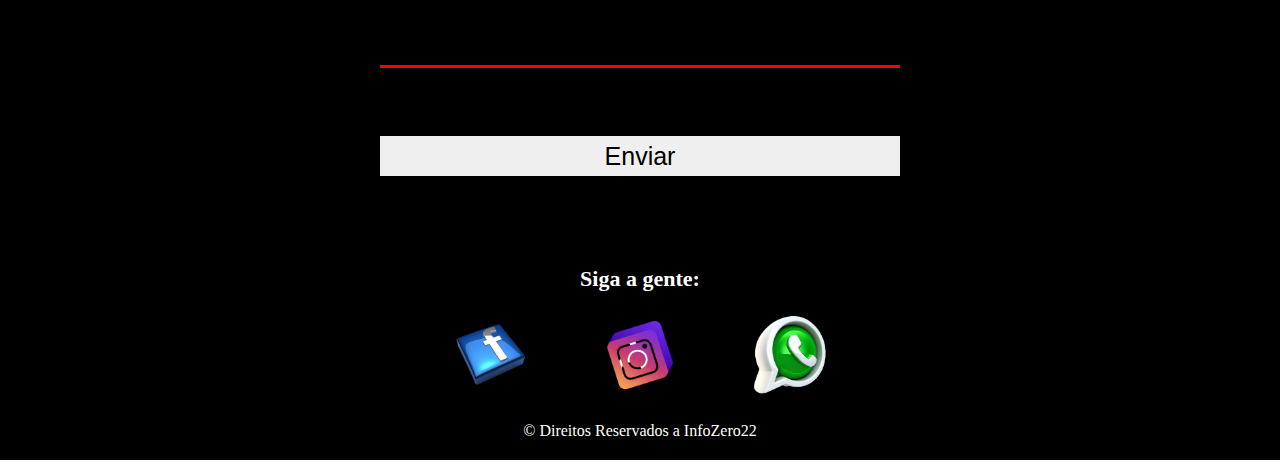
==== commit 3b8958ff: "acrescimo de outras medias tag video" ====
--- a/index.html
+++ b/index.html
@@ -9,9 +9,12 @@
     <meta charset="description" content="Loja Tecnologia"> 
     <meta charset="keywords" content="Lojas Tecnologia Nova Friburgo,Infozero22,Tecnologia,Celulares,Smartwatch,Smartphones">
     <meta charset="Valdecir Waldhelm">
+    <link rel="shortcut icon" type="image-x/png" href="img/logo-menor.ico">
+    <title>Loja InfoZero22</title>
+
 <body>
     <header id="top-header">
-        <img src="img/logoS-250px.png" alt="Infozero22">
+        <img src="img/logoS-250px.png" alt="Infozero22" >
             <div class="navbar">
                 <div class="desktop">
                     <nav>
@@ -77,9 +80,11 @@
     <section id="media"> 
         <div class="media-container">
             <video autoplay loop muted id="Myvideo">
-                <source src="media/Chain.mp4">
-                    <source src="media/Chain.ogg" type="video/ogg">
-                        <source src="media/Chain.webm" type="video/webm">
+                <source src="media/Chain.mp4" type="video/mp4">
+                    <source src="media/chain-mp4.mp4" type="video/mp4">
+                        <source src="media/Chain.ogg" type="video/ogg">
+                            <source src="media/Chain.webm" type="video/webm">
+                                <source src="media/chain-adroid.mp4" type="video/mp4">
                             Your browser does not support HTML5 video.
             </video> <!--class video-->
         </div> <!--media-container-->
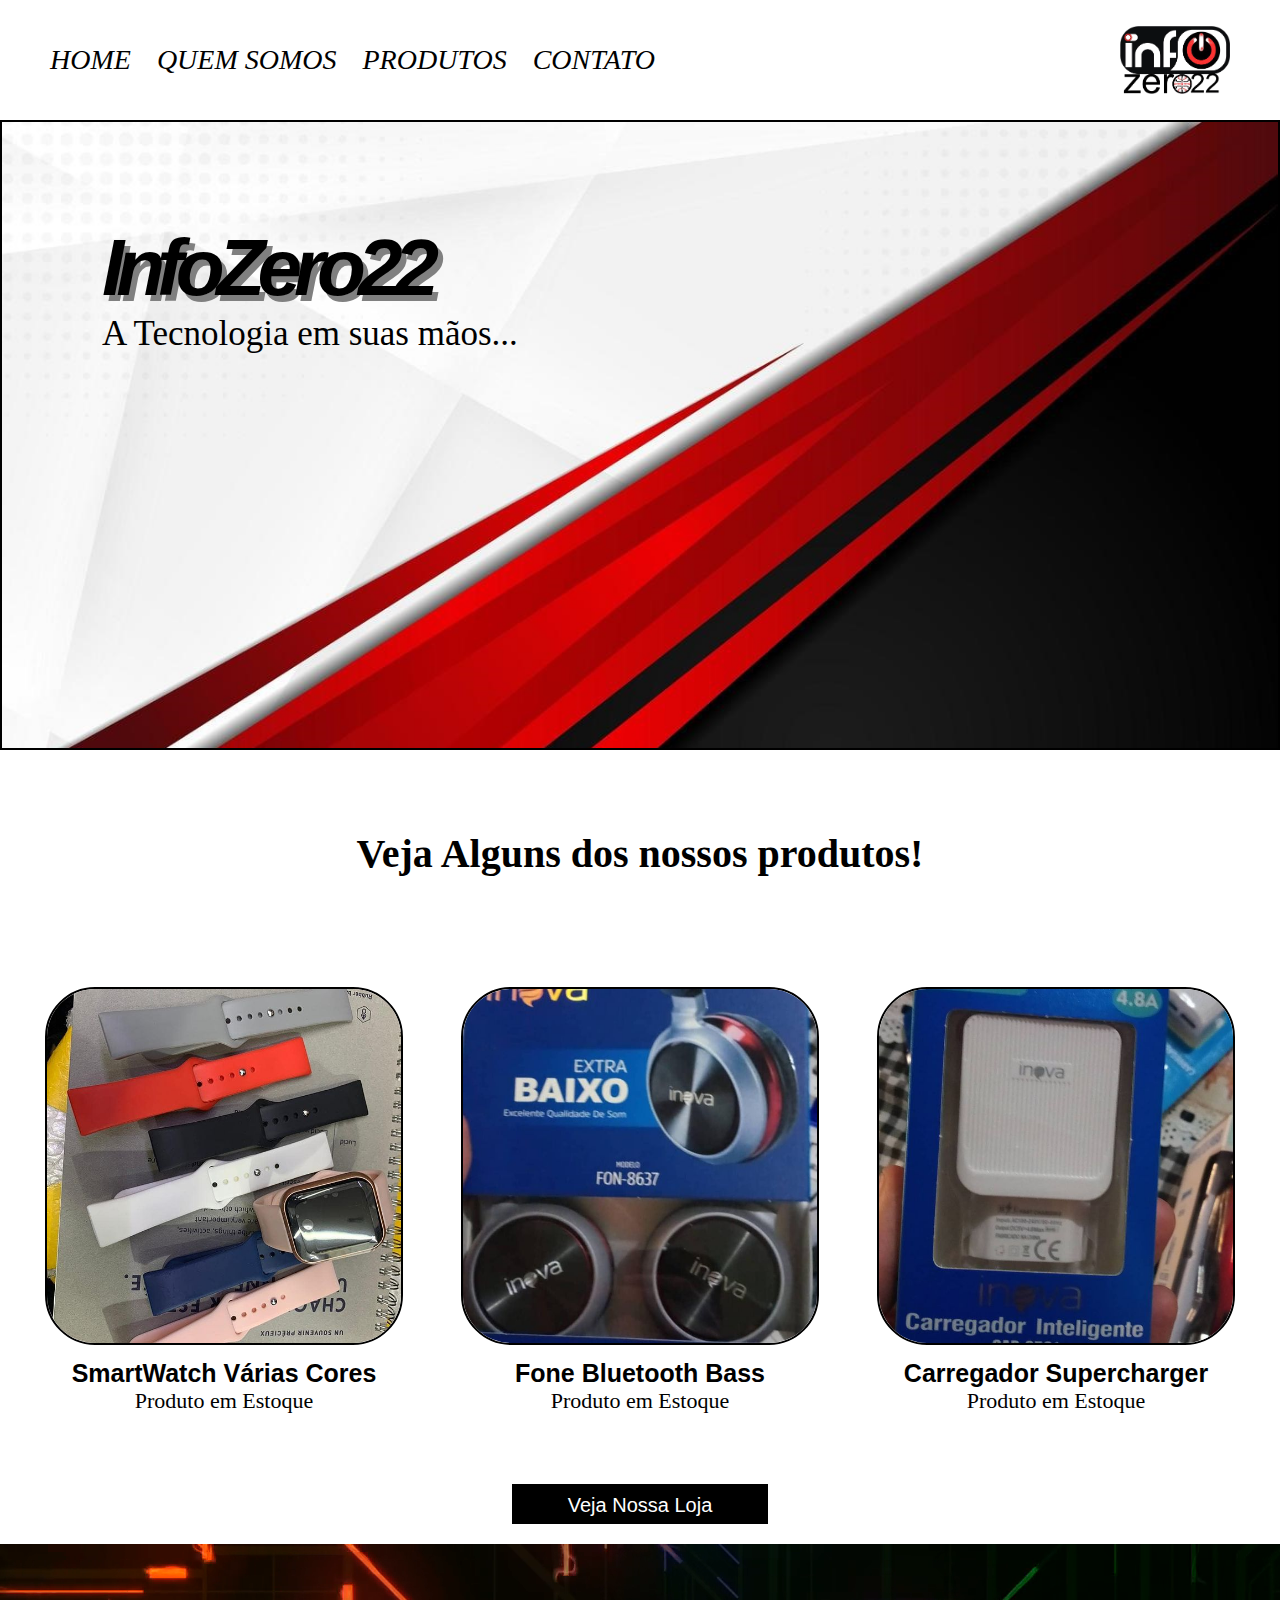
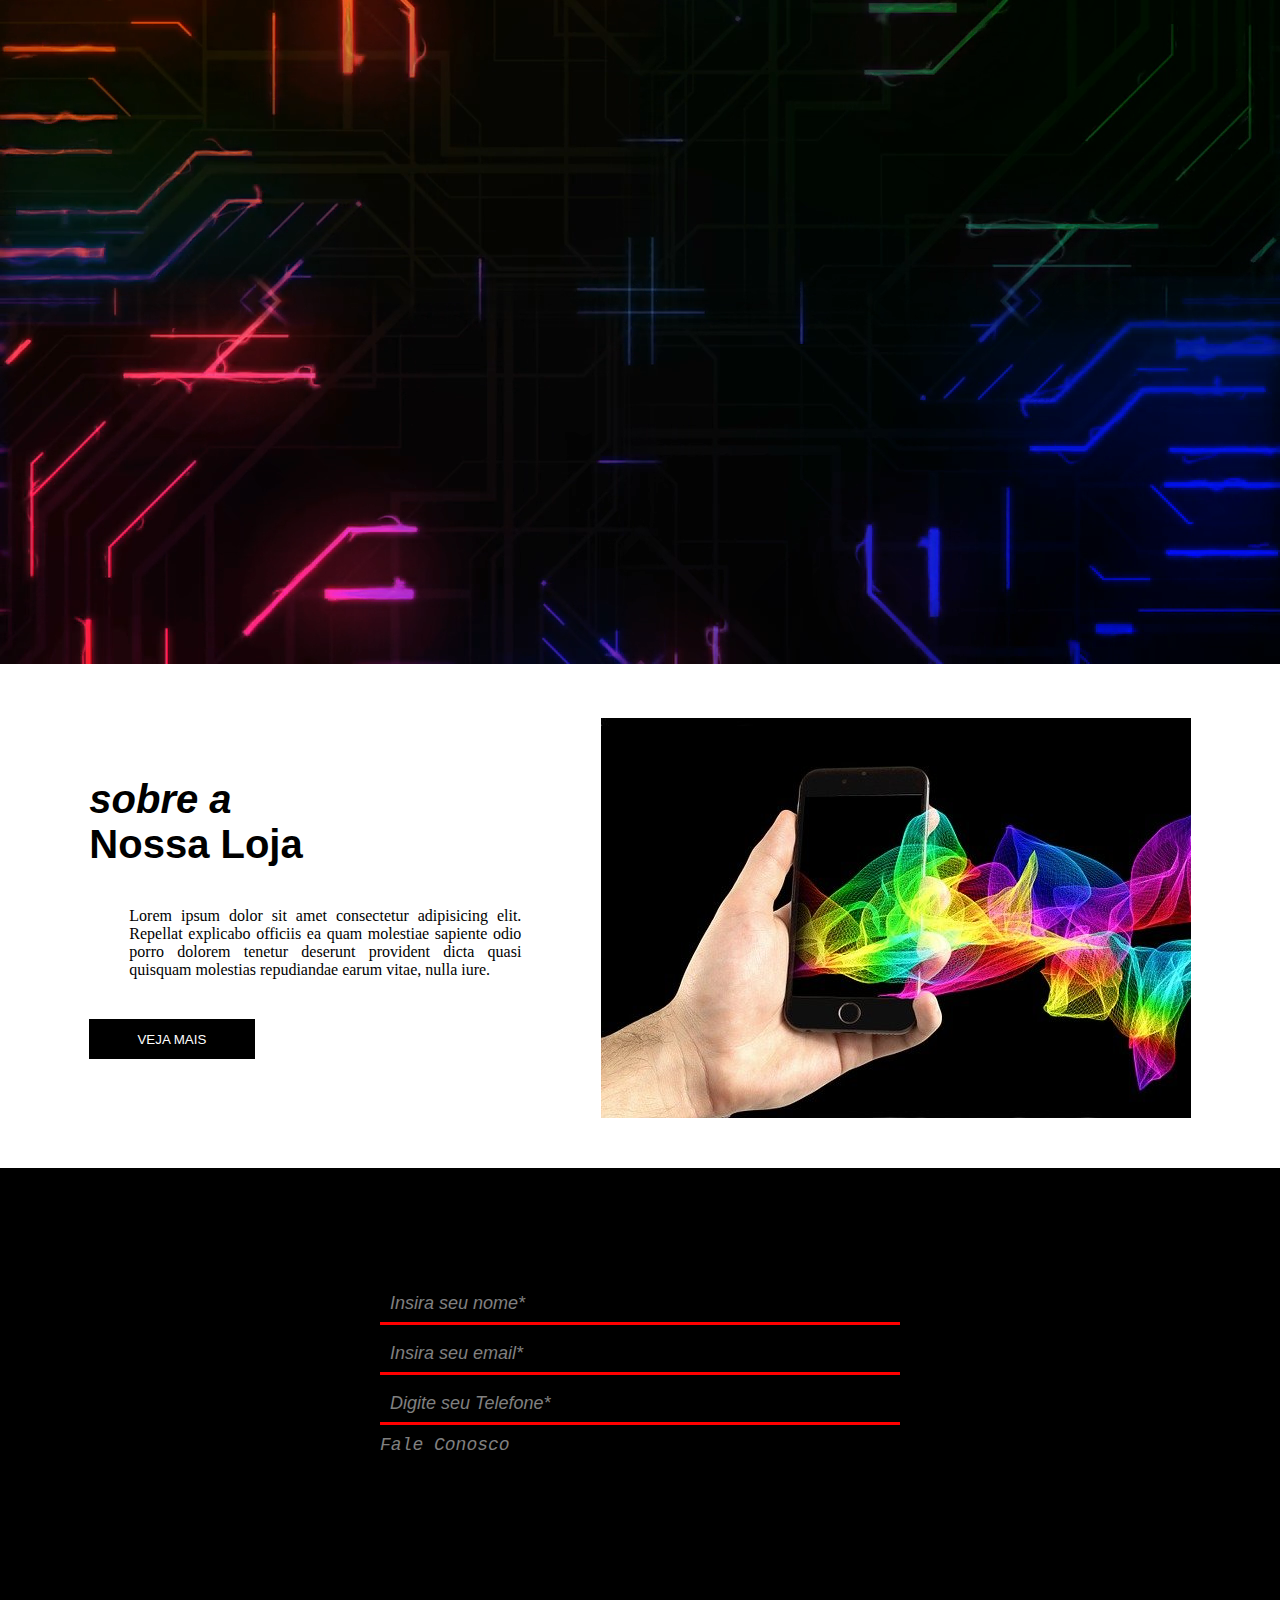
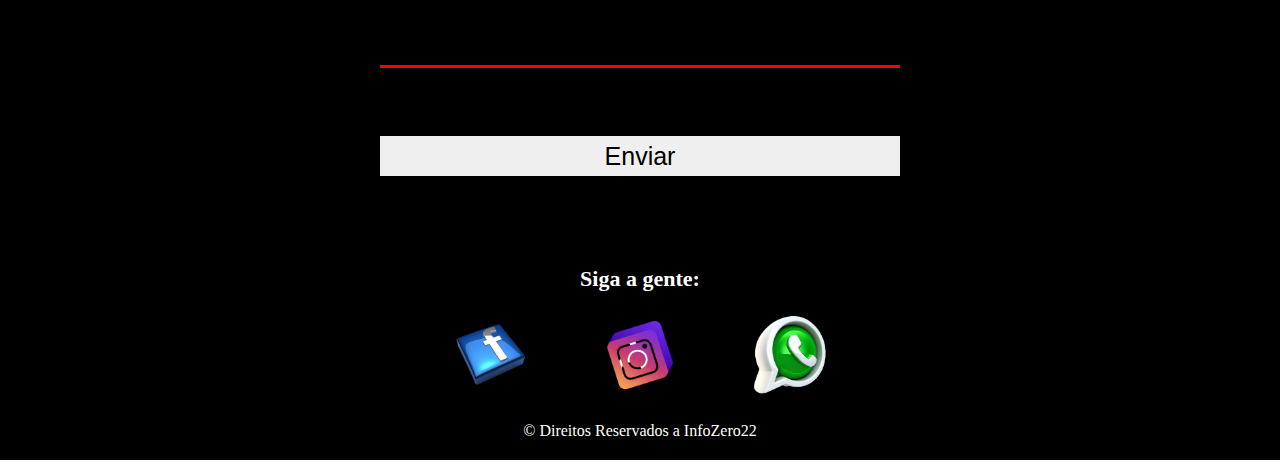
==== commit 0222e8a4: "mais tecnicas SEO" ====
--- a/index.html
+++ b/index.html
@@ -6,9 +6,9 @@
     <link rel="stylesheet" type="text/css" href="css/style.css">
     <!--responsivo-->
     <link rel="stylesheet" href="css/responsivo.css">
-    <meta charset="description" content="Loja Tecnologia"> 
-    <meta charset="keywords" content="Lojas Tecnologia Nova Friburgo,Infozero22,Tecnologia,Celulares,Smartwatch,Smartphones">
-    <meta charset="Valdecir Waldhelm">
+    <meta name="description" content="Loja Tecnologia"> 
+    <meta name="keywords" content="Lojas Tecnologia Nova Friburgo,Infozero22,Tecnologia,Celulares,Smartwatch,Smartphones">
+    <meta name="Valdecir Waldhelm">
     <link rel="shortcut icon" type="image-x/png" href="img/logo-menor.ico">
     <title>Loja InfoZero22</title>
 
@@ -81,14 +81,13 @@
         <div class="media-container">
             <video autoplay loop muted id="Myvideo">
                 <source src="media/Chain.mp4" type="video/mp4">
-                    <source src="media/chain-mp4.mp4" type="video/mp4">
                         <source src="media/Chain.ogg" type="video/ogg">
                             <source src="media/Chain.webm" type="video/webm">
-                                <source src="media/chain-adroid.mp4" type="video/mp4">
+                                
                             Your browser does not support HTML5 video.
-            </video> <!--class video-->
+            </video>
         </div> <!--media-container-->
-    </section>
+    </section> <!--media-->
 
     <section id="quem-somos">
         <div class="container-loja">
